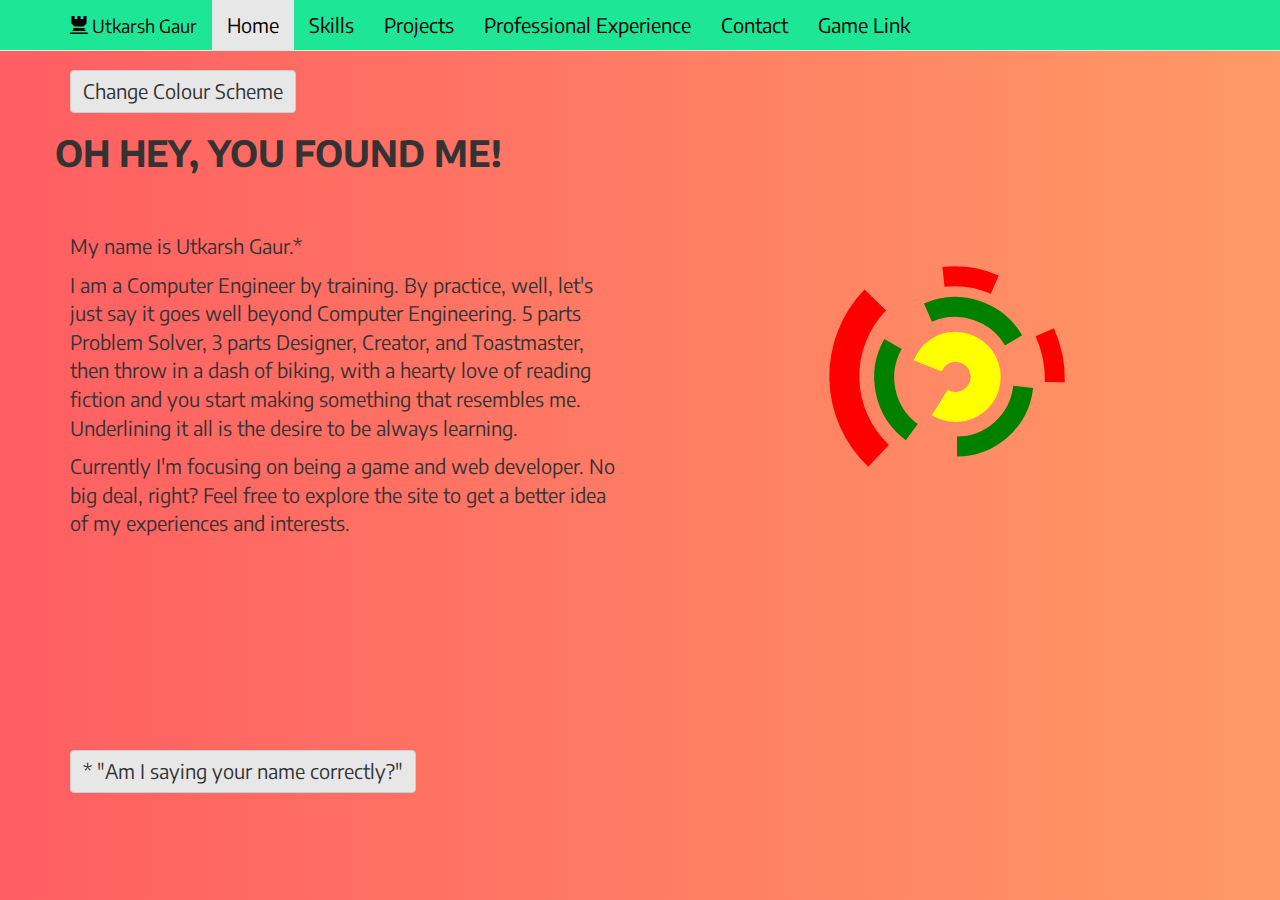
==== index.html @ 717e45e4 "v 0.82 Fixed some text. Ready to show it to friends now." ====
<!DOCTYPE html>
<!--[if lt IE 7]>      <html class="no-js lt-ie9 lt-ie8 lt-ie7"> <![endif]-->
<!--[if IE 7]>         <html class="no-js lt-ie9 lt-ie8"> <![endif]-->
<!--[if IE 8]>         <html class="no-js lt-ie9"> <![endif]-->
<!--[if gt IE 8]><!--> <html class="no-js"> <!--<![endif]-->
    <head>
        <meta charset="utf-8">
        <meta http-equiv="X-UA-Compatible" content="IE=edge">
        <title>Home</title>
        <meta name="description" content="">
        <meta name="viewport" content="width=device-width, initial-scale=1">
        <script type="text/javascript" src="assets/js/lib/jquery-3.2.1.min.js"></script>
        <script type="text/javascript" src="assets/js/lib/paper-full.js"></script>    
        <link rel="stylesheet" href="https://maxcdn.bootstrapcdn.com/bootstrap/3.3.7/css/bootstrap.min.css" type="text/css">
        <link rel="stylesheet" href="https://maxcdn.bootstrapcdn.com/font-awesome/4.7.0/css/font-awesome.min.css" type="text/css">
        <link href="https://fonts.googleapis.com/css?family=Encode+Sans:400,700" rel="stylesheet">         
        <!-- <link rel="stylesheet" type="text/css" href="assets/css/bootstyle.css"> -->
        <link rel="stylesheet" type="text/css" href="assets/css/styles.css">
        <script type="text/paperscript" canvas="myCanvas">
   
            var centre = new Point(300,145);
            var animationOn = true;

            var visualDescriptors = [
            {
                offsetAngle: 150,
                arcAngle: 280,
                radius: 30,
                colour: "yellow",
                width: 30
            },
            {
                offsetAngle: 50,
                arcAngle: 80,
                radius: 70,
                colour: "green" 
            },
            {
                offsetAngle: 170,
                arcAngle: 80,
                radius: 70,
                colour: "green" 
            },
            {
                offsetAngle: 290,
                arcAngle: 80,
                radius: 70,
                colour: "green" 
            },
            {
                offsetAngle: 100,
                arcAngle: 90,
                radius: 110,
                colour: "red",
                width: 30 
            },
            {
                offsetAngle: 230,
                arcAngle: 30,
                radius: 100,
                colour: "red" 
            },
            {
                offsetAngle: 300,
                arcAngle: 30,
                radius: 100,
                colour: "red" 
            }];

            var allPaths = [];

            function visualize(myObj)
            {
                var fromX = Math.floor(myObj.radius * Math.cos(myObj.offsetAngle * Math.PI/180));
                var fromY = Math.floor(myObj.radius * Math.sin(myObj.offsetAngle * Math.PI/180));
    
                var from = new Point(fromX, fromY);
                
                var throughX = Math.floor(myObj.radius * Math.cos((myObj.offsetAngle + myObj.arcAngle/2) * Math.PI/180));
                var throughY = Math.floor(myObj.radius * Math.sin((myObj.offsetAngle + myObj.arcAngle/2) * Math.PI/180));
    
                var through = new Point(throughX, throughY);
    
                var toX = Math.floor(myObj.radius * Math.cos((myObj.offsetAngle + myObj.arcAngle) * Math.PI/180));
                var toY = Math.floor(myObj.radius * Math.sin((myObj.offsetAngle + myObj.arcAngle) * Math.PI/180));
    
                var to = new Point(toX, toY);
    
                var path1 = new Path.Arc(from + centre, through + centre, to + centre);
                path1.strokeColor = myObj.colour;

                if(myObj.width)
                {
                    path1.strokeWidth = myObj.width;
                }
                else
                {
                    path1.strokeWidth = 20;
                }

                allPaths.push(path1);
                
            }

            visualDescriptors.forEach(visualize);

            function onFrame(event)
            {
                rotateShapes();
            }

            function rotateShapes()
            {
                if(animationOn)
                {
                    allPaths[0].rotate(1.2, centre);
                    allPaths[1].rotate(-1, centre);
                    allPaths[2].rotate(-1, centre);
                    allPaths[3].rotate(-1, centre);
                    allPaths[4].rotate(0.8, centre);
                    allPaths[5].rotate(0.8, centre);
                    allPaths[6].rotate(0.8, centre);
                }
            }

            

            // JavaScript Interop
            globals.canvasEnter = hoverAnimation;
            globals.canvasLeave = clearHover;
            

            allPaths[0].onMouseEnter = function(event){
                this.strokeColor = 'black';
                $("#learner").toggleClass("yellowText");
            }

            allPaths[0].onMouseLeave = function(event){
                this.strokeColor = 'yellow';
                $("#learner").toggleClass("yellowText");
            }

            allPaths[1].onMouseEnter = function(event){
                this.strokeColor = 'black';
                $("#designer").toggleClass("greenText");
            }

            allPaths[1].onMouseLeave = function(event){
                this.strokeColor = 'green';
                $("#designer").toggleClass("greenText");
            }

            allPaths[2].onMouseEnter = function(event){
                this.strokeColor = 'black';
                $("#creator").toggleClass("greenText");
            }

            allPaths[2].onMouseLeave = function(event){
                this.strokeColor = 'green';
                $("#creator").toggleClass("greenText");
            }

            allPaths[3].onMouseEnter = function(event){
                this.strokeColor = 'black';
                $("#toastmaster").toggleClass("greenText");
            }

            allPaths[3].onMouseLeave = function(event){
                this.strokeColor = 'green';
                $("#toastmaster").toggleClass("greenText");
            }

            allPaths[4].onMouseEnter = function(event){
                this.strokeColor = 'black';
                $("#problemSolver").toggleClass("redText");
            }

            allPaths[4].onMouseLeave = function(event){
                this.strokeColor = 'red';
                $("#problemSolver").toggleClass("redText");
            }

            allPaths[5].onMouseEnter = function(event){
                this.strokeColor = 'black';
                $("#biking").toggleClass("redText");
            }

            allPaths[5].onMouseLeave = function(event){
                this.strokeColor = 'red';
                $("#biking").toggleClass("redText");
            }

            allPaths[6].onMouseEnter = function(event){
                this.strokeColor = 'black';
                $("#fiction").toggleClass("redText");
            }

            allPaths[6].onMouseLeave = function(event){
                this.strokeColor = 'red';
                $("#fiction").toggleClass("redText");
            }
            
            function hoverAnimation() {
                animationOn = false;                
            }

            function clearHover(){
                animationOn = true;
            }

            
            
        </script>
    </head>
    <body>

    <nav class="navbar navbar-default navbar-fixed-top">
            <div class="container">
                <!-- Brand and toggle get grouped for better mobile display -->
                <div class="navbar-header">
                <button type="button" class="navbar-toggle collapsed" data-toggle="collapse" data-target="#bs-example-navbar-collapse-1" aria-expanded="false">
                    <span class="sr-only">Toggle navigation</span>
                    <span class="icon-bar"></span>
                    <span class="icon-bar"></span>
                    <span class="icon-bar"></span>
                </button>
                <a class="navbar-brand" href="index.html"><span class="glyphicon glyphicon-tower" aria-hidden="true"></span> Utkarsh Gaur</a>
                </div>
            
                <!-- Collect the nav links, forms, and other content for toggling -->
                <div class="collapse navbar-collapse" id="bs-example-navbar-collapse-1">
                <ul class="nav navbar-nav">
                    <li class="active"><a href="index.html">Home <span class="sr-only">(current)</span></a></li>
                    <li><a href="skilltree.html">Skills</a></li>
                    <li><a href="bosses.html">Projects</a></li>
                    <li><a href="XP.html">Professional Experience</a></li>    
                    <li><a href="ingamechat.html">Contact</a></li>  
                    <li><a href="Games/xmy/index.html" target="_blank">Game Link</a></li>     
                </ul>
                <!--
                <ul class="nav navbar-nav navbar-right">
                    <li><a href="#"><i class="fa fa-user-plus" aria-hidden="true"></i> Sign Up</a></li>
                    <li><a href="#"><i class="fa fa-user" aria-hidden="true"></i> Login</a></li>        
                    
                </ul>
            -->
                </div><!-- /.navbar-collapse -->
            </div><!-- /.container-fluid -->
            </nav>
        <!--[if lt IE 7]>
            <p class="browsehappy">You are using an <strong>outdated</strong> browser. Please <a href="#">upgrade your browser</a> to improve your experience.</p>
        <![endif]-->

        <div class="container wrapper">
        <button type="button" class="btn btn-default" id="colourFlip">Change Colour Scheme</button>
        <div class="row">
        <h1>Oh hey, you found me!</h1>
        </div>
        <div class="row">
        <div class="col-md-6">        
        <p> My name is Utkarsh Gaur.*  </p>
        
        <p> I am a Computer Engineer by training. By practice, well, let's just say it goes well beyond Computer Engineering. 
            5 parts <span id="problemSolver"> Problem Solver</span>, 3 parts 
            <span id="designer">Designer</span>, <span id="creator">Creator</span>, and <span id="toastmaster">Toastmaster</span>, then throw in a dash of 
            <span id="biking">biking</span>, with a hearty love of <span id="fiction">reading fiction</span> and you start making something that resembles me. 
            Underlining it all is the desire to be <span id="learner">always learning</span>. </p>

        <p> Currently I'm focusing on being a game and web developer. No big deal, right? Feel free to explore the site to get a better idea of my experiences and interests.</p>
        </div>
        <div class="col-md-6"> 
        <!-- <canvas id="myCanvas" resize="true"></canvas> -->
        <canvas id="myCanvas" resize="true"></canvas>
        </div>
    </div>
        </div>
        
        <div class="container">
        <div class="row footer">
        <div class="col-md-6 col-sm-10" >  
        <button type="button" class="btn btn-default" id="pronounce">* "Am I saying your name correctly?"</button>
        <div id="pronounceText">
        <p> *People get a bit of pronounciation anxiety when they have to say my name out loud. I'm quite chill about it though. You can pronounce it any way you like. Not even my closest friends have consensus on how to say it.
            
            But if you are really curious, then here's the proper way - 
            <ul>
            <li>"Ut":  'u' is a quick 'oo' sound like in "soot". The 't' is the soft french version. But if your french is rusty, just go with "soot" without the "s"
            </li>
            <li>"karsh":  the vowel sound is the filler 'uh' sound like in "verse"
            </li>
            <li>"Utkarsh":  so "Utkarsh" assonates with "soot-verse"
            </li>
        
            <li>"Gaur": the 'au' sound is just like in "maul". So "Gaur" is just "Igor" without the "I".
            </li>
            </ul> 
        </p>
        </div>
        </div>
        </div>
        </div>
        
    <script type="text/javascript" src="assets/js/scripts.js"></script>
    </body>
</html>
---- assets/css/bootstyle.css ----
html,body{
    height: 100%;
    margin: 0;
}

body {
    font-family: 'Encode Sans', sans-serif;
}

h1{
    margin-bottom: 40px;
}

.row{
    margin-bottom: 20px;
}

.wrapper{
    min-height: 100%;
    margin-bottom: -150px;
}

.footer{

    height: 150px;
    
    /* height: 180px; 
    position: fixed; 
    bottom:0%;
    width:100%;  */

    
}
---- assets/css/styles.css ----
html,body{
    height: 100%;
    margin: 0;
}

html {
    overflow-y: scroll;
  }

body{
    /* background-color: orange; */
    background: #ff9966;  /* fallback for old browsers */
    background: -webkit-linear-gradient(to right, #ff5e62, #ff9966);  /* Chrome 10-25, Safari 5.1-6 */
    background: linear-gradient(to right, #ff5e62, #ff9966); /* W3C, IE 10+/ Edge, Firefox 16+, Chrome 26+, Opera 12+, Safari 7+ */    
    font-family: 'Encode Sans', sans-serif;
    /* font-size: 1.75rem; */
    padding-top: 70px;
}

.navbar{
    background-color:rgb(29, 230, 150);
    color: black;
}



/* .navbar-default .navbar-nav > .active > a, .navbar-default .navbar-nav > .active > a:focus, .navbar-default .navbar-nav > .active > a:hover {
    color: black;
    background-color: #e7e7e7;
} */

.navbar-default .navbar-nav > .active > a{
    color:black;
    background-color: #e7e7e7;
}

.navbar-default .navbar-nav > li > a {
    color: black;
}

.navbar-default .navbar-nav > li > a:hover {
    color: black;
    background-color: #e7e7e7;
}

.navbar-default .navbar-brand {
    color: black;
}

.navbar-default .navbar-brand:focus, .navbar-default .navbar-brand:hover {
    color: black;
}

.flippedColour {
    /* background-color: white; */
    background: #fffbd5;  /* fallback for old browsers */
    background: -webkit-linear-gradient(to right, #fffbd5, #b20a2c);  /* Chrome 10-25, Safari 5.1-6 */
    background: linear-gradient(to right, #fffbd5, #b20a2c ); /* W3C, IE 10+/ Edge, Firefox 16+, Chrome 26+, Opera 12+, Safari 7+ */
    
}

.flippedColourBar {
    background-color: rgb(29, 230, 150);
    background: -webkit-linear-gradient(to left, #fffbd5, rgb(29, 230, 150));  /* Chrome 10-25, Safari 5.1-6 */
    background: linear-gradient(to left, #fffbd5, rgb(29, 230, 150) ); /* W3C, IE 10+/ Edge, Firefox 16+, Chrome 26+, Opera 12+, Safari 7+ */
           
}

h1{
    margin-bottom: 40px;
    text-transform: uppercase;
    font-weight: bold;
}

h3{
    font-weight: bold;
}

p{
    font-size: 2.0rem;
}

canvas {
    width: 100%;
    height: 100%;
    background-color: transparent;
    margin: 0;

    /* border: 2px solid rgb(29, 230, 150);  */
}

 /* .col-md-6 {
    border: 2px solid rgb(29, 230, 150);
}  */

li{
    font-size: 2.0rem;
}

.btn-default{
    background-color: #e7e7e7;
    font-size: 2.0rem;
}
.row{
    margin-bottom: 20px;
}

.greenText{
    background-color: green;
    color: white;
    text-transform: uppercase;
}

.redText{
    background-color: red;
    color: white;
    text-transform: uppercase;
}

.yellowText{
    background-color: yellow;
    color: black;
    text-transform: uppercase;
}

.wrapper{
    min-height: 100%;
    margin-bottom: -150px;
}

.footer{

    height: 100px;

}

.largeIcon{
    font-size: 25rem;
    text-align: center;
}
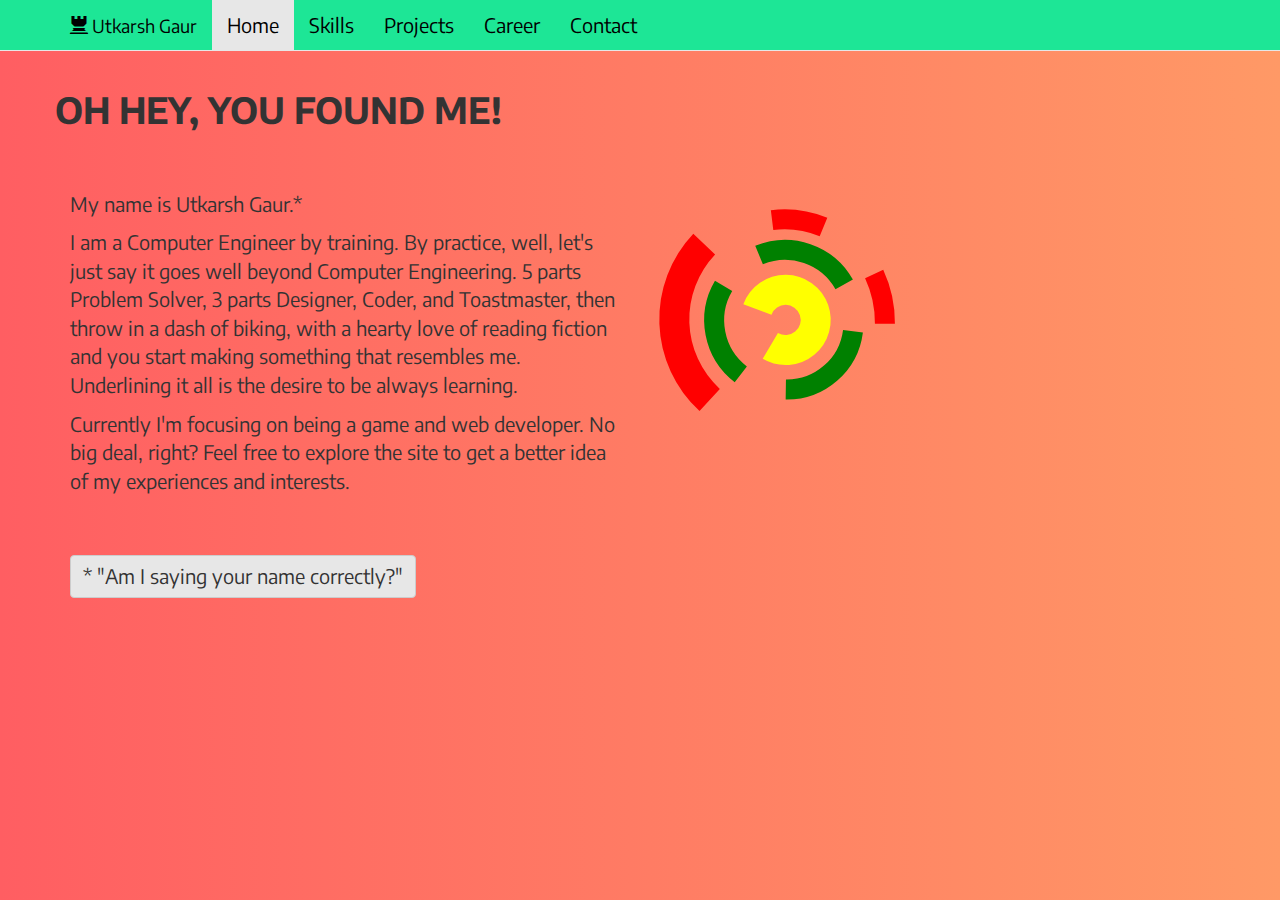
==== commit 5a97a04c: "burger fix and mobile optimization" ====
--- a/index.html
+++ b/index.html
@@ -18,7 +18,7 @@
         <link rel="stylesheet" type="text/css" href="assets/css/styles.css">
         <script type="text/paperscript" canvas="myCanvas">
    
-            var centre = new Point(300,145);
+            var centre = new Point(130, 130);
             var animationOn = true;
 
             var visualDescriptors = [
@@ -233,9 +233,9 @@
                     <li class="active"><a href="index.html">Home <span class="sr-only">(current)</span></a></li>
                     <li><a href="skilltree.html">Skills</a></li>
                     <li><a href="bosses.html">Projects</a></li>
-                    <li><a href="XP.html">Professional Experience</a></li>    
+                    <li><a href="XP.html">Career</a></li>    
                     <li><a href="ingamechat.html">Contact</a></li>  
-                    <li><a href="Games/xmy/index.html" target="_blank">Game Link</a></li>     
+                    <!-- <li><a href="Games/xmy/index.html" target="_blank">Game Link</a></li>      -->
                 </ul>
                 <!--
                 <ul class="nav navbar-nav navbar-right">
@@ -252,7 +252,7 @@
         <![endif]-->
 
         <div class="container wrapper">
-        <button type="button" class="btn btn-default" id="colourFlip">Change Colour Scheme</button>
+        <!-- <button type="button" class="btn btn-default" id="colourFlip">Change Colour Scheme</button> -->
         <div class="row">
         <h1>Oh hey, you found me!</h1>
         </div>
@@ -262,7 +262,7 @@
         
         <p> I am a Computer Engineer by training. By practice, well, let's just say it goes well beyond Computer Engineering. 
             5 parts <span id="problemSolver"> Problem Solver</span>, 3 parts 
-            <span id="designer">Designer</span>, <span id="creator">Creator</span>, and <span id="toastmaster">Toastmaster</span>, then throw in a dash of 
+            <span id="designer">Designer</span>, <span id="creator">Coder</span>, and <span id="toastmaster">Toastmaster</span>, then throw in a dash of 
             <span id="biking">biking</span>, with a hearty love of <span id="fiction">reading fiction</span> and you start making something that resembles me. 
             Underlining it all is the desire to be <span id="learner">always learning</span>. </p>
 
@@ -270,14 +270,13 @@
         </div>
         <div class="col-md-6"> 
         <!-- <canvas id="myCanvas" resize="true"></canvas> -->
-        <canvas id="myCanvas" resize="true"></canvas>
-        </div>
-    </div>
-        </div>
+        <canvas id="myCanvas" resize="false"></canvas>
+        </div>
+        </div>
+
         
-        <div class="container">
-        <div class="row footer">
-        <div class="col-md-6 col-sm-10" >  
+        <div class="row lowerOnPage">
+        <div class="col-md-6" >  
         <button type="button" class="btn btn-default" id="pronounce">* "Am I saying your name correctly?"</button>
         <div id="pronounceText">
         <p> *People get a bit of pronounciation anxiety when they have to say my name out loud. I'm quite chill about it though. You can pronounce it any way you like. Not even my closest friends have consensus on how to say it.
@@ -299,7 +298,10 @@
         </div>
         </div>
         </div>
-        
+
+        <script src="https://code.jquery.com/jquery-3.2.1.slim.min.js" integrity="sha384-KJ3o2DKtIkvYIK3UENzmM7KCkRr/rE9/Qpg6aAZGJwFDMVNA/GpGFF93hXpG5KkN" crossorigin="anonymous"></script>
+        <script src="https://cdnjs.cloudflare.com/ajax/libs/popper.js/1.12.3/umd/popper.min.js" integrity="sha384-vFJXuSJphROIrBnz7yo7oB41mKfc8JzQZiCq4NCceLEaO4IHwicKwpJf9c9IpFgh" crossorigin="anonymous"></script>
+        <script src="https://maxcdn.bootstrapcdn.com/bootstrap/4.0.0-beta.2/js/bootstrap.min.js" integrity="sha384-alpBpkh1PFOepccYVYDB4do5UnbKysX5WZXm3XxPqe5iKTfUKjNkCk9SaVuEZflJ" crossorigin="anonymous"></script>
     <script type="text/javascript" src="assets/js/scripts.js"></script>
     </body>
 </html>--- a/assets/css/styles.css
+++ b/assets/css/styles.css
@@ -82,16 +82,18 @@
 
 canvas {
     width: 100%;
+    min-width: 300px;
     height: 100%;
+    min-height: 260px;
     background-color: transparent;
     margin: 0;
 
-    /* border: 2px solid rgb(29, 230, 150);  */
+    /* border: 2px solid rgb(29, 230, 150);   */
 }
 
- /* .col-md-6 {
+/* .col-md-6 {
     border: 2px solid rgb(29, 230, 150);
-}  */
+} */
 
 li{
     font-size: 2.0rem;
@@ -134,7 +136,39 @@
 
 }
 
+.thumbnail{
+    background-color: rgba(0,0,0,0);
+    border: none;
+}
+
 .largeIcon{
     font-size: 25rem;
     text-align: center;
-}+}
+
+@media only screen and (max-width : 768px){
+    .largeIcon{
+        font-size: 7rem;
+        text-align: center;
+    }
+}
+
+@media only screen and (max-width : 992px){
+    .largeIcon{
+        font-size: 10rem;
+        text-align: center;
+    }
+}
+
+@media only screen and (max-width : 480px){
+    .largeIcon{
+        font-size: 5rem;
+        text-align: center;
+    }
+
+}
+
+
+  .lowerOnPage{
+      margin-top: 50px;
+  }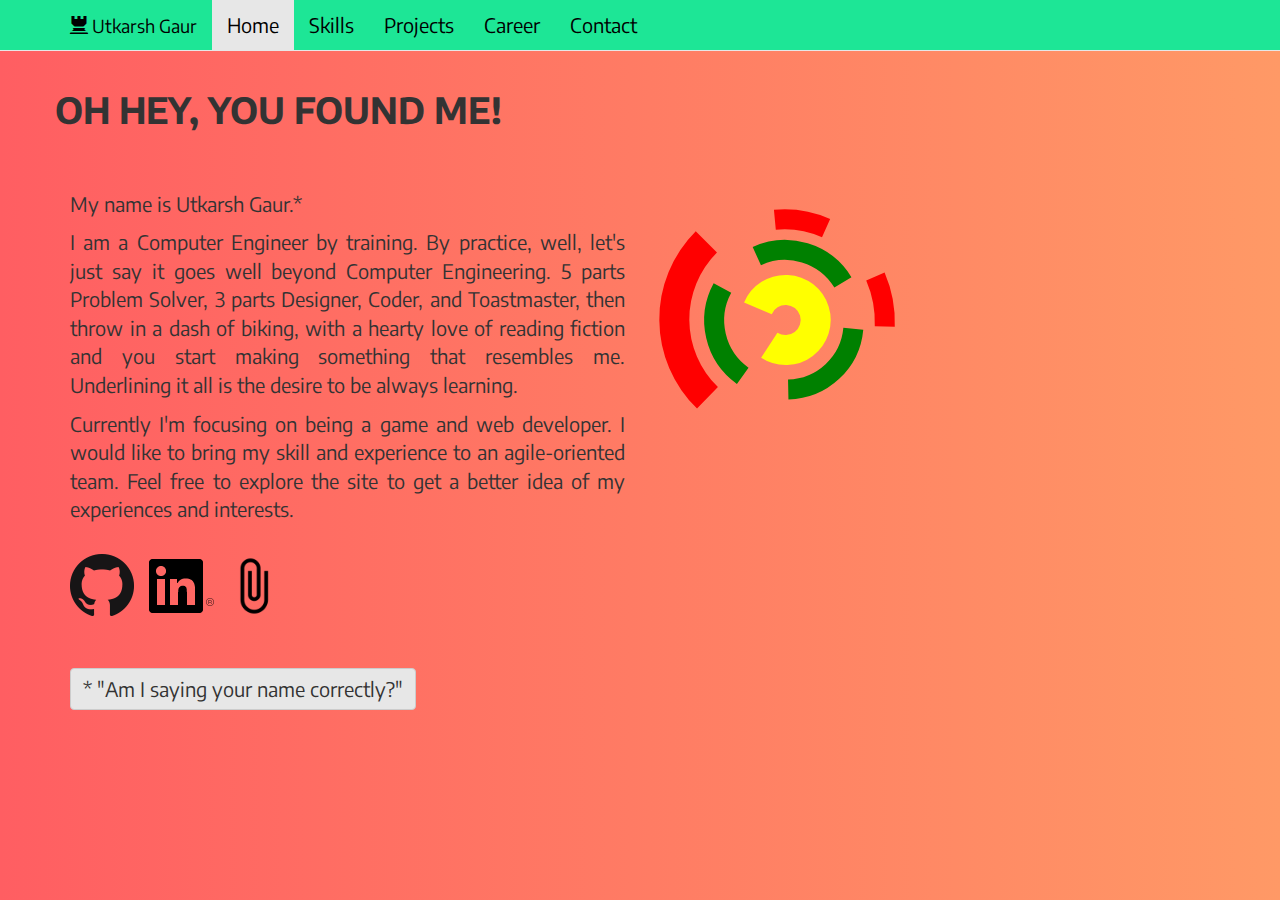
==== commit 798a5e86: "Added icons to the first page. Cleaned some things up." ====
--- a/index.html
+++ b/index.html
@@ -266,14 +266,28 @@
             <span id="biking">biking</span>, with a hearty love of <span id="fiction">reading fiction</span> and you start making something that resembles me. 
             Underlining it all is the desire to be <span id="learner">always learning</span>. </p>
 
-        <p> Currently I'm focusing on being a game and web developer. No big deal, right? Feel free to explore the site to get a better idea of my experiences and interests.</p>
+        <p> Currently I'm focusing on being a game and web developer. I would like to bring my skill and experience to an agile-oriented team.
+            Feel free to explore the site to get a better idea of my experiences and interests.</p>
         </div>
         <div class="col-md-6"> 
         <!-- <canvas id="myCanvas" resize="true"></canvas> -->
         <canvas id="myCanvas" resize="false"></canvas>
         </div>
         </div>
-
+        <div class="row">
+            <div class="col-sm-4">
+                <a target="_blank" href="https://github.com/Utkarsh-G">
+                <img src="GitHubMark.png">
+                </a> &nbsp &nbsp
+                <a target="_blank" href="https://www.linkedin.com/in/utkarsh-gaur-0943a955/">
+                <img src="LinkedinBlack.png">
+                </a>
+                &nbsp
+                <a target="_blank" href="assets/UtkarshGaurResume2017.pdf">
+                <img class="iconimg" src="VerticalClipIcon.png">
+                </a>
+            </div>
+        </div>
         
         <div class="row lowerOnPage">
         <div class="col-md-6" >  
--- a/assets/css/styles.css
+++ b/assets/css/styles.css
@@ -5,6 +5,7 @@
 
 html {
     overflow-y: scroll;
+    text-align: justify;
   }
 
 body{
@@ -18,6 +19,8 @@
 }
 
 .navbar{
+    /* background-color:rgb(88,204,241); */
+    
     background-color:rgb(29, 230, 150);
     color: black;
 }
@@ -115,6 +118,7 @@
 
 .redText{
     background-color: red;
+    /* background-color: rgb(254,195,105); */
     color: white;
     text-transform: uppercase;
 }
@@ -143,7 +147,19 @@
 
 .largeIcon{
     font-size: 25rem;
+    /* text-align: center; */
+    /* vertical-align: middle; */
+}
+
+.iconCol{
     text-align: center;
+}
+
+
+
+.iconimg{
+    height:60px;
+    width:60px;
 }
 
 @media only screen and (max-width : 768px){
@@ -171,4 +187,10 @@
 
   .lowerOnPage{
       margin-top: 50px;
-  }+  }
+
+  .caption{
+    font-style: italic;
+    font-size: 1.5rem;
+    text-align: center;
+}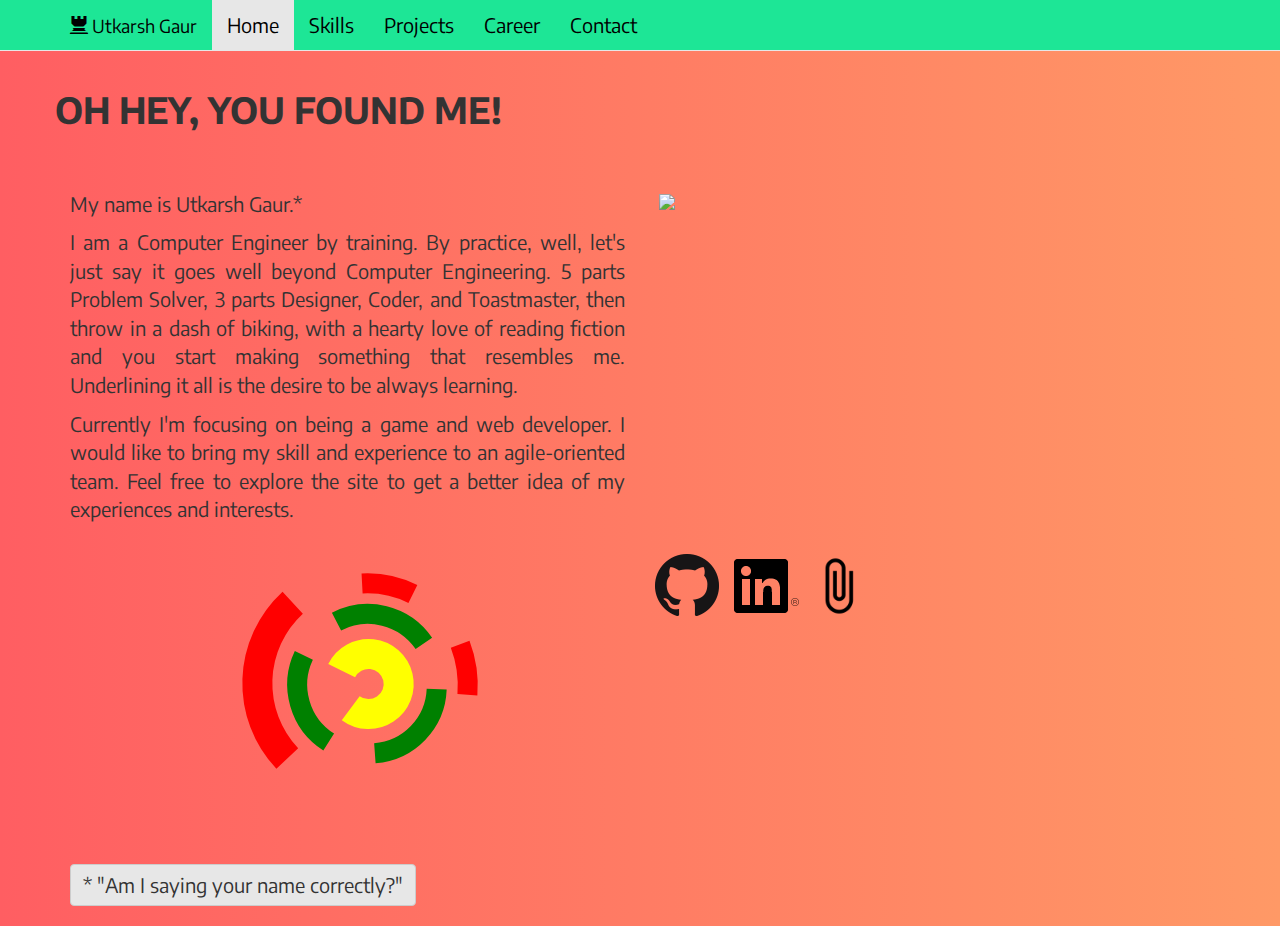
==== commit 794499b6: "Cleaned up something, added caricature" ====
--- a/index.html
+++ b/index.html
@@ -18,7 +18,7 @@
         <link rel="stylesheet" type="text/css" href="assets/css/styles.css">
         <script type="text/paperscript" canvas="myCanvas">
    
-            var centre = new Point(130, 130);
+            var centre = new Point(170, 130);
             var animationOn = true;
 
             var visualDescriptors = [
@@ -257,7 +257,12 @@
         <h1>Oh hey, you found me!</h1>
         </div>
         <div class="row">
-        <div class="col-md-6">        
+        <div class="col-md-6 col-md-push-6">
+                <div class="thumbnail">
+            <img class="portrait" src="Caricature3.png">
+            </div>
+        </div>
+        <div class="col-md-6 col-md-pull-6">        
         <p> My name is Utkarsh Gaur.*  </p>
         
         <p> I am a Computer Engineer by training. By practice, well, let's just say it goes well beyond Computer Engineering. 
@@ -269,13 +274,18 @@
         <p> Currently I'm focusing on being a game and web developer. I would like to bring my skill and experience to an agile-oriented team.
             Feel free to explore the site to get a better idea of my experiences and interests.</p>
         </div>
-        <div class="col-md-6"> 
-        <!-- <canvas id="myCanvas" resize="true"></canvas> -->
-        <canvas id="myCanvas" resize="false"></canvas>
-        </div>
+        
+        
         </div>
         <div class="row">
+                <div class="col-sm-6"> 
+                    
+                        <!-- <canvas id="myCanvas" resize="true"></canvas> -->
+                        <canvas id="myCanvas" resize="false"></canvas>
+
+                        </div>
             <div class="col-sm-4">
+                    <div id="linksDiv">
                 <a target="_blank" href="https://github.com/Utkarsh-G">
                 <img src="GitHubMark.png">
                 </a> &nbsp &nbsp
@@ -286,6 +296,7 @@
                 <a target="_blank" href="assets/UtkarshGaurResume2017.pdf">
                 <img class="iconimg" src="VerticalClipIcon.png">
                 </a>
+                    </div>
             </div>
         </div>
         
--- a/assets/css/styles.css
+++ b/assets/css/styles.css
@@ -84,19 +84,40 @@
 }
 
 canvas {
-    width: 100%;
+    /* width: 100%;
     min-width: 300px;
     height: 100%;
-    min-height: 260px;
+    min-height: 260px; */
+
+    width: 300px;
+
+    height: 260px;
     background-color: transparent;
-    margin: 0;
-
-    /* border: 2px solid rgb(29, 230, 150);   */
-}
-
-/* .col-md-6 {
+    /* margin: 0; */
+    text-align: center;
+    /* margin: auto; */
+    margin-left: auto;
+    margin-right: auto;
+    display: block;
+
+    /* border: 2px solid purple;   */
+}
+
+#linksDiv{
+    margin-left: auto;
+    margin-right: auto;
+    display: block;
+    /* border: 2px solid red;     */
+}
+
+ /* .col-md-6 {
     border: 2px solid rgb(29, 230, 150);
-} */
+}*/ 
+
+.col-sm-4{
+    /* border: 2px solid rgb(29, 230, 150);  */
+    /* padding-top: 10px;    */
+}
 
 li{
     font-size: 2.0rem;
@@ -157,9 +178,16 @@
 
 
 
+
 .iconimg{
     height:60px;
     width:60px;
+}
+
+.portrait{
+    width: 200px;
+    float: left;
+    /* padding-left: 30px; */
 }
 
 @media only screen and (max-width : 768px){
@@ -174,6 +202,12 @@
         font-size: 10rem;
         text-align: center;
     }
+
+    .portrait{
+        width: 200px;
+        /* float: left; */
+        padding : 20px;
+    }
 }
 
 @media only screen and (max-width : 480px){
@@ -184,6 +218,11 @@
 
 }
 
+@media only screen and (min-width : 992px){
+    .floatMidLeft{
+                padding-left: 51%;
+    }
+}
 
   .lowerOnPage{
       margin-top: 50px;
@@ -193,4 +232,5 @@
     font-style: italic;
     font-size: 1.5rem;
     text-align: center;
-}+}
+
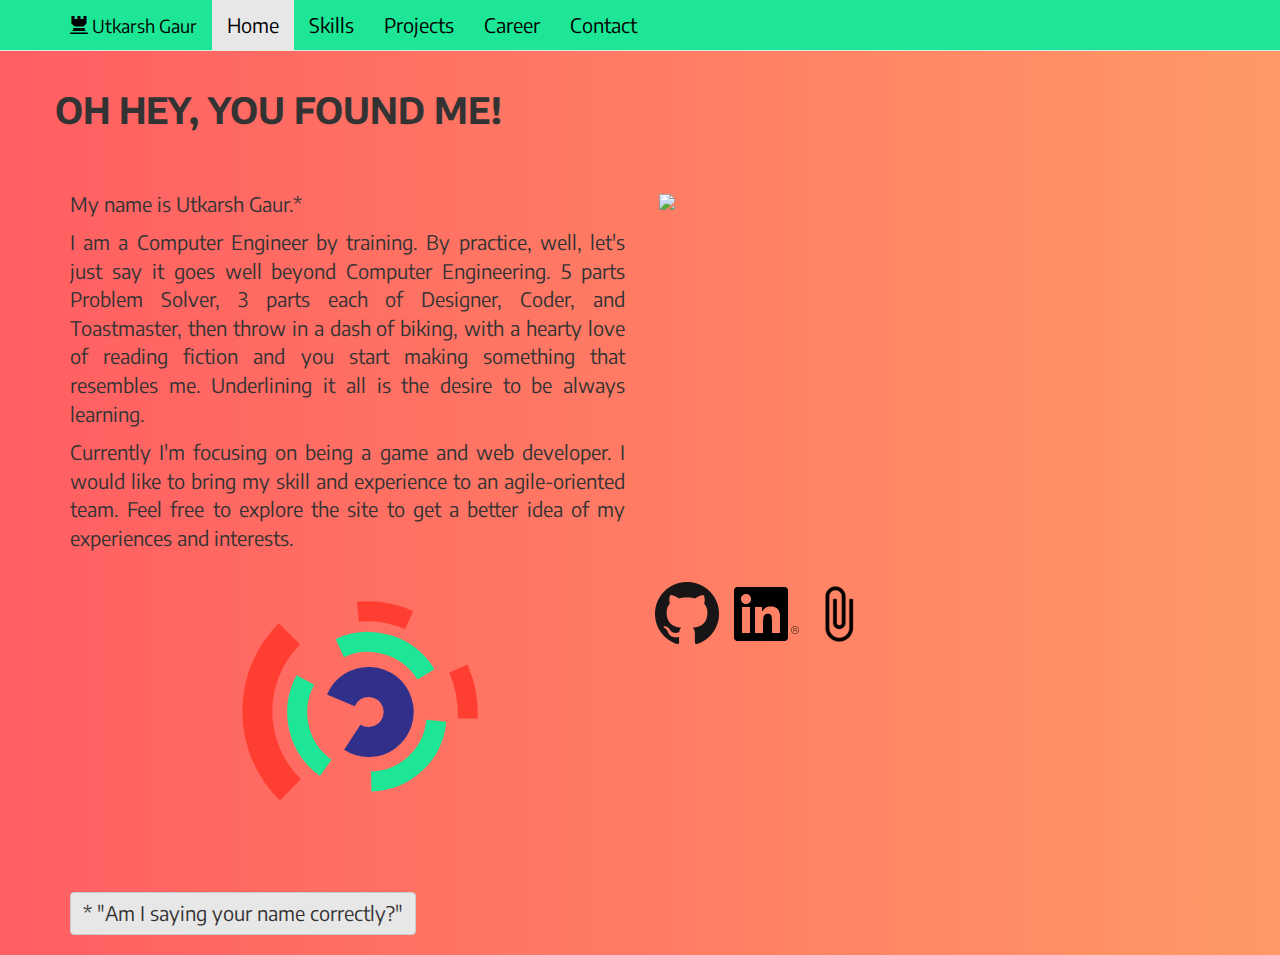
==== commit 172a9ebd: "changed gear colours to be more aesthetically consistent." ====
--- a/index.html
+++ b/index.html
@@ -21,50 +21,54 @@
             var centre = new Point(170, 130);
             var animationOn = true;
 
+            var myGreen = '#1de696';
+            var myRed = '#ff3e32';//'#ffa500';
+            var myYellow = '#30308B';
+
             var visualDescriptors = [
             {
                 offsetAngle: 150,
                 arcAngle: 280,
                 radius: 30,
-                colour: "yellow",
+                colour: myYellow,
                 width: 30
             },
             {
                 offsetAngle: 50,
                 arcAngle: 80,
                 radius: 70,
-                colour: "green" 
+                colour: myGreen 
             },
             {
                 offsetAngle: 170,
                 arcAngle: 80,
                 radius: 70,
-                colour: "green" 
+                colour: myGreen 
             },
             {
                 offsetAngle: 290,
                 arcAngle: 80,
                 radius: 70,
-                colour: "green" 
+                colour: myGreen 
             },
             {
                 offsetAngle: 100,
                 arcAngle: 90,
                 radius: 110,
-                colour: "red",
+                colour: myRed,
                 width: 30 
             },
             {
                 offsetAngle: 230,
                 arcAngle: 30,
                 radius: 100,
-                colour: "red" 
+                colour: myRed 
             },
             {
                 offsetAngle: 300,
                 arcAngle: 30,
                 radius: 100,
-                colour: "red" 
+                colour: myRed 
             }];
 
             var allPaths = [];
@@ -87,7 +91,7 @@
                 var to = new Point(toX, toY);
     
                 var path1 = new Path.Arc(from + centre, through + centre, to + centre);
-                path1.strokeColor = myObj.colour;
+                path1.strokeColor = myObj.colour; //'#1de696'; //myObj.colour;
 
                 if(myObj.width)
                 {
@@ -136,7 +140,7 @@
             }
 
             allPaths[0].onMouseLeave = function(event){
-                this.strokeColor = 'yellow';
+                this.strokeColor = myYellow;
                 $("#learner").toggleClass("yellowText");
             }
 
@@ -146,7 +150,7 @@
             }
 
             allPaths[1].onMouseLeave = function(event){
-                this.strokeColor = 'green';
+                this.strokeColor = myGreen;
                 $("#designer").toggleClass("greenText");
             }
 
@@ -156,7 +160,7 @@
             }
 
             allPaths[2].onMouseLeave = function(event){
-                this.strokeColor = 'green';
+                this.strokeColor = myGreen;
                 $("#creator").toggleClass("greenText");
             }
 
@@ -166,7 +170,7 @@
             }
 
             allPaths[3].onMouseLeave = function(event){
-                this.strokeColor = 'green';
+                this.strokeColor = myGreen;
                 $("#toastmaster").toggleClass("greenText");
             }
 
@@ -176,7 +180,7 @@
             }
 
             allPaths[4].onMouseLeave = function(event){
-                this.strokeColor = 'red';
+                this.strokeColor = myRed;
                 $("#problemSolver").toggleClass("redText");
             }
 
@@ -186,7 +190,7 @@
             }
 
             allPaths[5].onMouseLeave = function(event){
-                this.strokeColor = 'red';
+                this.strokeColor = myRed;
                 $("#biking").toggleClass("redText");
             }
 
@@ -196,7 +200,7 @@
             }
 
             allPaths[6].onMouseLeave = function(event){
-                this.strokeColor = 'red';
+                this.strokeColor = myRed;
                 $("#fiction").toggleClass("redText");
             }
             
@@ -266,7 +270,7 @@
         <p> My name is Utkarsh Gaur.*  </p>
         
         <p> I am a Computer Engineer by training. By practice, well, let's just say it goes well beyond Computer Engineering. 
-            5 parts <span id="problemSolver"> Problem Solver</span>, 3 parts 
+            5 parts <span id="problemSolver"> Problem Solver</span>, 3 parts each of 
             <span id="designer">Designer</span>, <span id="creator">Coder</span>, and <span id="toastmaster">Toastmaster</span>, then throw in a dash of 
             <span id="biking">biking</span>, with a hearty love of <span id="fiction">reading fiction</span> and you start making something that resembles me. 
             Underlining it all is the desire to be <span id="learner">always learning</span>. </p>
--- a/assets/css/styles.css
+++ b/assets/css/styles.css
@@ -107,16 +107,6 @@
     margin-left: auto;
     margin-right: auto;
     display: block;
-    /* border: 2px solid red;     */
-}
-
- /* .col-md-6 {
-    border: 2px solid rgb(29, 230, 150);
-}*/ 
-
-.col-sm-4{
-    /* border: 2px solid rgb(29, 230, 150);  */
-    /* padding-top: 10px;    */
 }
 
 li{
@@ -132,21 +122,20 @@
 }
 
 .greenText{
-    background-color: green;
+    background-color: rgb(29, 230, 150);
+    color: black;
+    text-transform: uppercase;
+}
+
+.redText{
+    background-color: #ff3e32;
     color: white;
     text-transform: uppercase;
 }
 
-.redText{
-    background-color: red;
-    /* background-color: rgb(254,195,105); */
+.yellowText{
+    background-color: #30308B;
     color: white;
-    text-transform: uppercase;
-}
-
-.yellowText{
-    background-color: yellow;
-    color: black;
     text-transform: uppercase;
 }
 
@@ -168,8 +157,6 @@
 
 .largeIcon{
     font-size: 25rem;
-    /* text-align: center; */
-    /* vertical-align: middle; */
 }
 
 .iconCol{
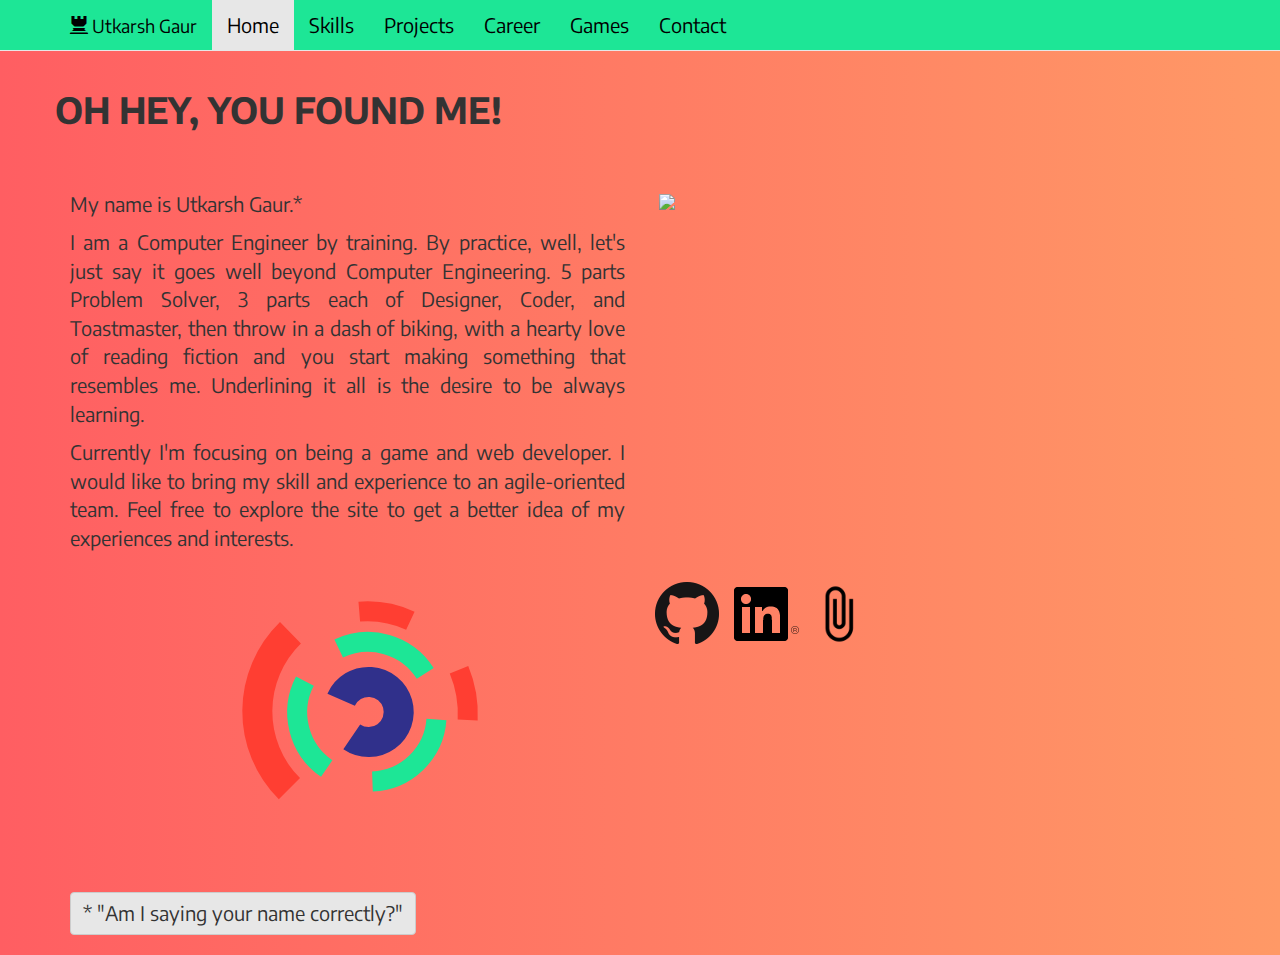
==== commit d51aad8a: "Added Video Games page. No links to builds yet." ====
--- a/index.html
+++ b/index.html
@@ -238,6 +238,7 @@
                     <li><a href="skilltree.html">Skills</a></li>
                     <li><a href="bosses.html">Projects</a></li>
                     <li><a href="XP.html">Career</a></li>    
+                    <li><a href="minigames.html">Games</a></li>  
                     <li><a href="ingamechat.html">Contact</a></li>  
                     <!-- <li><a href="Games/xmy/index.html" target="_blank">Game Link</a></li>      -->
                 </ul>
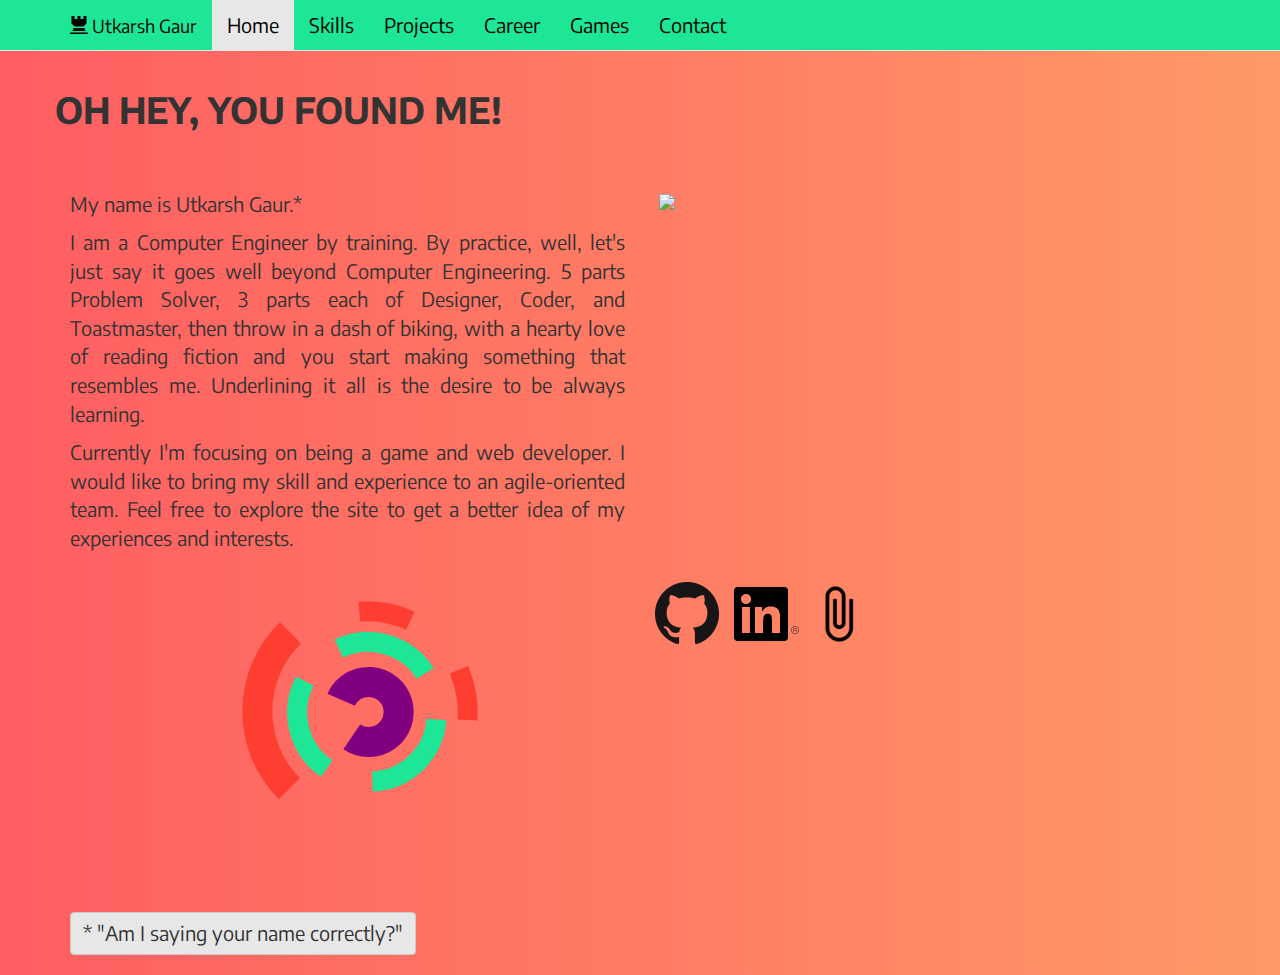
==== commit aa2131a2: "Mostly final first version. Minor style changes." ====
--- a/index.html
+++ b/index.html
@@ -23,7 +23,7 @@
 
             var myGreen = '#1de696';
             var myRed = '#ff3e32';//'#ffa500';
-            var myYellow = '#30308B';
+            var myYellow = "purple";//'#30308B';
 
             var visualDescriptors = [
             {
@@ -320,7 +320,7 @@
             <li>"Utkarsh":  so "Utkarsh" assonates with "soot-verse"
             </li>
         
-            <li>"Gaur": the 'au' sound is just like in "maul". So "Gaur" is just "Igor" without the "I".
+            <li>"Gaur": the 'au' sound is just like in "maul" or "mall". So "Gaur" is just "Igor" without the "I".
             </li>
             </ul> 
         </p>
--- a/assets/css/styles.css
+++ b/assets/css/styles.css
@@ -134,7 +134,7 @@
 }
 
 .yellowText{
-    background-color: #30308B;
+    background-color: purple;
     color: white;
     text-transform: uppercase;
 }
@@ -148,6 +148,10 @@
 
     height: 100px;
 
+}
+
+a{
+    color: purple;
 }
 
 .thumbnail{
@@ -212,7 +216,7 @@
 }
 
   .lowerOnPage{
-      margin-top: 50px;
+      margin-top: 70px;
   }
 
   .caption{
